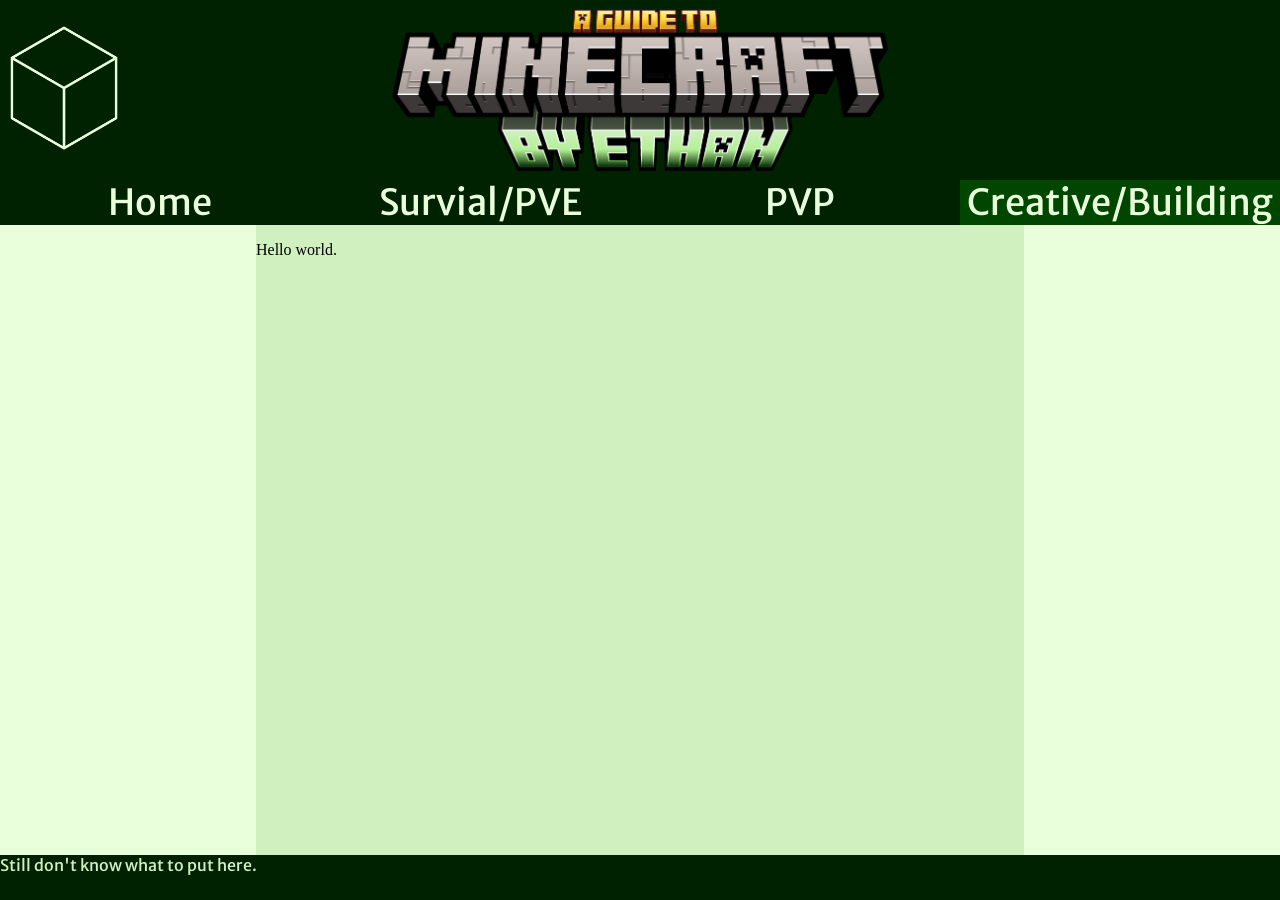
==== pagecreative.html @ 546957a4 "save" ====
<!DOCTYPE html>
<html lang=en>
<head>
    <meta charset="UTF-8">
    <link href="style.css" rel="stylesheet">
    <link rel="icon" type="png" href="logodark.png">
    <title>
        Building - A Minecraft guide
    </title>
    <!--Font from Google fonts and are open source under the SIL OPEN FONT LICENSE-->
    <link rel="preconnect" href="https://fonts.googleapis.com">
    <link rel="preconnect" href="https://fonts.gstatic.com" crossorigin>
    <link href="https://fonts.googleapis.com/css2?family=Merriweather+Sans:ital,wght@0,450;1,450&display=swap" rel="stylesheet">
</head>
<body>
    <header>
        <div class="headerlogo">
            <img src="logo.png">
        </div>
        <div class="headertext">
            <!--Immage made by me using www.blockbench.net with the www.ewanhowell.com/plugins/minecraft-title-generator plugin and is my own free use content as per www.minecraft.net/en-us/eula-->
            <img src="title.png">
        </div>
        <div class="headerspace">
        </div>
        <nav>
            <ul>
                <li>
                    <a href="index.html">
                        Home
                    </a>
                </li>
                <li>
                    <a href="pagepve.html">
                        Survial/PVE
                    </a>
                </li>
                <li>
                    <a href="pagepvp.html">
                        PVP
                    </a>
                </li>
                <li>
                    <a class="currentpage">
                        Creative/Building
                    </a>
                </li>
            </ul>
        </nav>
    </header>
    <main>
        <div class="mainthing">
            <p>
                Hello world.
            </p>
        </div>
    </main>
    <footer>
        <p>
            Still don't know what to put here.
        </p>
    </footer>
</body>
</html>
---- style.css ----
body{
    margin:0%;
    padding: 0%;
    overflow-x: hidden;
    ::-webkit-scrollbar {
        display: none;
    }
}
header{
    margin: 0%;
    padding: 0%;
    position: sticky;
    top: 0;
    display: grid;
    grid-template-areas:
    'headerlogo headertitle headerspace'
    'headernav headernav headernav';
    background-color: #002200;
    .headerlogo{
        grid-area: headerlogo;
        width: 10vw;
        align-content: center;
        justify-content: left;
        img{
            max-width: 10vw;
            max-height: 20vh;
        }
    }
    .headertext{
        grid-area: headertitle;
        width: 80vw;
        height: 20vh;
        display: flex;
        justify-content: center;
        align-items: center;
        img{
            max-width: 80vw;
            max-height: 18vh;
        }
    }
    .headerspace{
        grid-area: headerspace;
        width: 10vw;
    }
    nav{
        grid-area: headernav;
        margin:0%;
        padding: 0%;
        height: 5vh;
        ul{
            margin: 0%;
            padding: 0%;
            height: 5vh;
            list-style-type: none;
            display: flex;
            justify-content: space-evenly;
            background-color: #002200;
            a{
                margin: 0%;
                padding: 0%;
                text-align: center;
                display: block;
                text-decoration: none;
                color: #e9ffdb;
                width: 25vw;
                height: 5vh;
                font-size: 4vh;
                font-family: "Merriweather Sans", sans-serif;
                font-optical-sizing: auto;
                font-weight: 450;
                font-style: normal;
            }
            a:hover:not(.currentpage){
                background-color: #001000;
            }
            .currentpage{
                background-color: #004500;
            }
        }
    }
}
main{
    margin: 0%;
    padding: 0%;
    background-color: #e9ffdb;
    display: flex;
    justify-content: center;
    .mainthing{
        width: 60vw;
        min-height: 70vh;
        background-color: #d0f0c0;
    }
}
footer{
    margin: 0%;
    padding: 0%;
    height: 5vh;
    background-color: #002200;
    p{
        margin: 0%;
        padding: 0%;
        color: #d0f0c0;
        font-family: "Merriweather Sans", sans-serif;
        font-optical-sizing: auto;
        font-weight: 450;
        font-style: normal;
    }
}
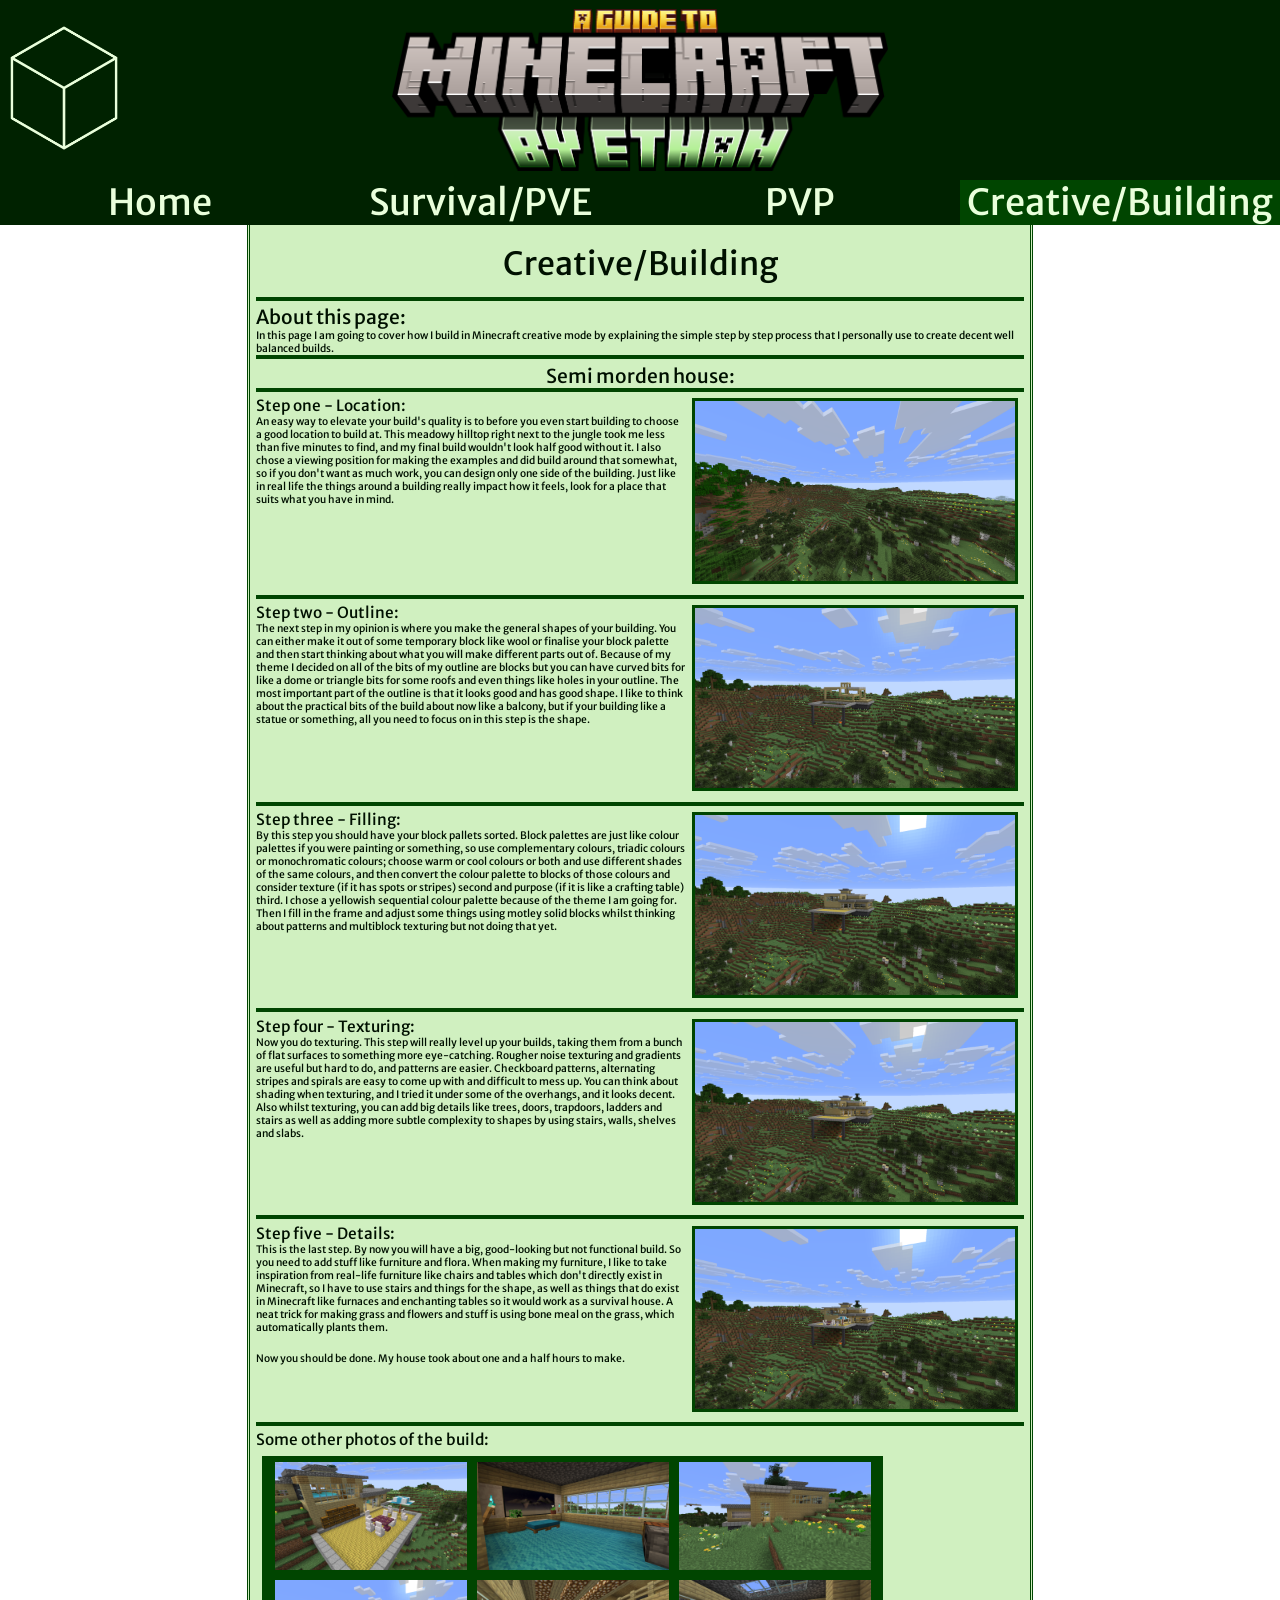
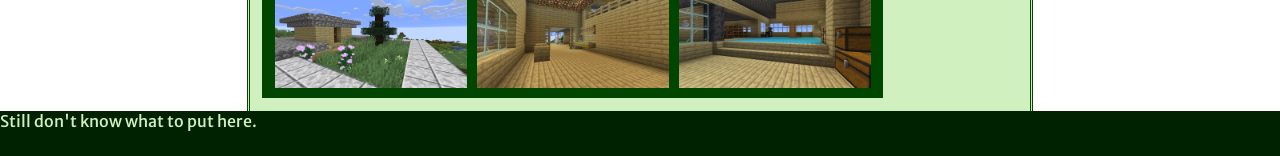
==== commit e8b2de15: "Finaly fixed You can't see the process of makeing the changes because it broke so I saved it and del" ====
--- a/pagecreative.html
+++ b/pagecreative.html
@@ -13,6 +13,9 @@
     <link href="https://fonts.googleapis.com/css2?family=Merriweather+Sans:ital,wght@0,450;1,450&display=swap" rel="stylesheet">
 </head>
 <body>
+    <video autoplay muted loop id="backgroundvideo">
+        <source src="spincreative.mp4" type="video/mp4">
+    </video>
     <header>
         <div class="headerlogo">
             <img src="logo.png">
@@ -32,7 +35,7 @@
                 </li>
                 <li>
                     <a href="pagepve.html">
-                        Survial/PVE
+                        Survival/PVE
                     </a>
                 </li>
                 <li>
@@ -49,10 +52,100 @@
         </nav>
     </header>
     <main>
-        <div class="mainthing">
-            <p>
-                Hello world.
-            </p>
+        <div class="maincreative">
+            <div class="maincreativeheader">
+                <h1>
+                    Creative/Building
+                </h1>
+            </div>
+            <div class="maincreativeabout">
+                <h2>
+                    About this page:
+                </h2>
+                <p>
+                    In this page I am going to cover how I build in Minecraft creative mode by explaining the simple step by step process that I personally use to create decent well balanced builds.
+                </p>
+            </div>
+            <div class="maincreativetitle">
+                <h2>
+                    Semi morden house:
+                </h2>
+            </div>
+            <div class="maincreativestep1discription">
+                <h3>
+                    Step one - Location:
+                </h3>
+                <p>
+                    An easy way to elevate your build's quality is to before you even start building to choose a good location to build at. This meadowy hilltop right next to the jungle took me less than five minutes to find, and my final build wouldn't look half good without it. I also chose a viewing position for making the examples and did build around that somewhat, so if you don't want as much work, you can design only one side of the building. Just like in real life the things around a building really impact how it feels, look for a place that suits what you have in mind.
+                </p>
+            </div>
+            <div class="maincreativestep1">
+                <img src="creativephotos/step1.png">
+            </div>
+            <div class="maincreativestep2discription">
+                <h3>
+                    Step two - Outline:
+                </h3>
+                <p>
+                    The next step in my opinion is where you make the general shapes of your building. You can either make it out of some temporary block like wool or finalise your block palette and then start thinking about what you will make different parts out of. Because of my theme I decided on all of the bits of my outline are blocks but you can have curved bits for like a dome or triangle bits for some roofs and even things like holes in your outline. The most important part of the outline is that it looks good and has good shape. I like to think about the practical bits of the build about now like a balcony, but if your building like a statue or something, all you need to focus on in this step is the shape.
+                </p>
+            </div>
+            <div class="maincreativestep2">
+                <img src="creativephotos/step2.png">
+            </div>
+            <div class="maincreativestep3discription">
+                <h3>
+                    Step three - Filling:
+                </h3>
+                <p>
+                    By this step you should have your block pallets sorted. Block palettes are just like colour palettes if you were painting or something, so use complementary colours, triadic colours or monochromatic colours; choose warm or cool colours or both and use different shades of the same colours, and then convert the colour palette to blocks of those colours and consider texture (if it has spots or stripes) second and purpose (if it is like a crafting table) third. I chose a yellowish sequential colour palette because of the theme I am going for. Then I fill in the frame and adjust some things using motley solid blocks whilst thinking about patterns and multiblock texturing but not doing that yet.
+                </p>
+            </div>
+            <div class="maincreativestep3">
+                <img src="creativephotos/step3.png">
+            </div>
+            <div class="maincreativestep4discription">
+                <h3>
+                    Step four - Texturing:
+                </h3>
+                <p>
+                    Now you do texturing. This step will really level up your builds, taking them from a bunch of flat surfaces to something more eye-catching. Rougher noise texturing and gradients are useful but hard to do, and patterns are easier. Checkboard patterns, alternating stripes and spirals are easy to come up with and difficult to mess up. You can think about shading when texturing, and I tried it under some of the overhangs, and it looks decent. Also whilst texturing, you can add big details like trees, doors, trapdoors, ladders and stairs as well as adding more subtle complexity to shapes by using stairs, walls, shelves and slabs.
+                </p>
+            </div>
+            <div class="maincreativestep4">
+                <img src="creativephotos/step4.png">
+            </div>
+            <div class="maincreativestep5discription">
+                <h3>
+                    Step five - Details:
+                </h3>
+                <p>
+                    This is the last step. By now you will have a big, good-looking but not functional build. So you need to add stuff like furniture and flora. When making my furniture, I like to take inspiration from real-life furniture like chairs and tables which don't directly exist in Minecraft, so I have to use stairs and things for the shape, as well as things that do exist in Minecraft like furnaces and enchanting tables so it would work as a survival house. A neat trick for making grass and flowers and stuff is using bone meal on the grass, which automatically plants them.                </p>
+                <br>
+                <p>
+                    Now you should be done. My house took about one and a half hours to make.
+                </p>
+            </div>
+            <div class="maincreativestep5">
+                <img src="creativephotos/step5.png">
+            </div>
+            <div class="maincreativesomephotos">
+                <h3>
+                    Some other photos of the build:
+                </h3>
+                <div class="photos">
+                    <div>
+                        <img src="creativephotos/balcony1.png">
+                        <img src="creativephotos/bedroom1.png">
+                        <img src="creativephotos/front1.png">
+                    </div>
+                    <div>
+                        <img src="creativephotos/garden1.png">
+                        <img src="creativephotos/mainroom1.png">
+                        <img src="creativephotos/upstairs1.png">
+                    </div>
+                </div>
+            </div>
         </div>
     </main>
     <footer>
--- a/style.css
+++ b/style.css
@@ -6,7 +6,14 @@
         display: none;
     }
 }
+#backgroundvideo{
+    z-index: 1;
+    min-height: 80vh;
+    width: 100%;
+    position: fixed;
+}
 header{
+    z-index: 3;
     margin: 0%;
     padding: 0%;
     position: sticky;
@@ -36,6 +43,11 @@
         img{
             max-width: 80vw;
             max-height: 18vh;
+            color: #d0f0c0;
+            font-size: 6vh;
+            font-family: "Merriweather Sans", sans-serif;
+            font-optical-sizing: auto;
+            font-weight: 450;
         }
     }
     .headerspace{
@@ -80,21 +92,658 @@
     }
 }
 main{
+    position: relative;
+    z-index: 2;
     margin: 0%;
     padding: 0%;
-    background-color: #e9ffdb;
     display: flex;
     justify-content: center;
-    .mainthing{
+    .mainhome{
+        border-left-width: 0.25vw;
+        border-right-width: 0.25vw;
+        border-right-color: #004500;
+        border-left-color: #004500;
+        border-right-style: double;
+        border-left-style: double;
         width: 60vw;
+        padding: 0.5vw;
         min-height: 70vh;
         background-color: #d0f0c0;
+        display: grid;
+        grid-template-areas:
+        'mainhomeheader mainhomeheader'
+        'mainhomeaboutminecraft mainhomeimmage1'
+        'mainhomeaboutwebsite mainhomeimmage2';
+        .mainhomeheader{
+            grid-area: mainhomeheader;
+            border-bottom-style: solid;
+            border-bottom-color: #004500;
+            border-bottom-width: 0.5vh;
+            h1{
+                font-size: 2.5vw;
+                margin: 0%;
+                padding: 0%;
+                margin-top: 1vw;
+                margin-bottom: 1vw;
+                color: #001000;
+                font-family: "Merriweather Sans", sans-serif;
+                font-optical-sizing: auto;
+                font-weight: 450;
+                font-style: normal;
+            }
+        }
+        .mainhomeaboutminecraft{
+            grid-area: mainhomeaboutminecraft;
+            max-width: 30vw;
+            border-bottom-style: solid;
+            border-bottom-color: #004500;
+            border-bottom-width: 0.5vh;
+            h2{
+                font-size: 1.5vw;
+                margin: 0%;
+                padding: 0%;
+                margin-top: 0.5vh;
+                color: #001000;
+                font-family: "Merriweather Sans", sans-serif;
+                font-optical-sizing: auto;
+                font-weight: 450;
+                font-style: normal;
+            }
+            p{
+                font-size: 0.8vw;
+                margin: 0%;
+                padding: 0%;
+                color: #001000;
+                font-family: "Merriweather Sans", sans-serif;
+                font-optical-sizing: auto;
+                font-weight: 450;
+                font-style: normal;
+            }
+        }
+        .mainhomeimmage1{
+            grid-area: mainhomeimmage1;
+            border-bottom-style: solid;
+            border-bottom-color: #004500;
+            border-bottom-width: 0.5vh;
+            img{
+                border-style: solid;
+                border-color: #004500;
+                border-width: .25vw;
+                max-width: 28.5vw;
+                margin: 0.5vw;
+                margin-bottom: 1vh;
+            }
+        }
+        .mainhomeaboutwebsite{
+            grid-area: mainhomeaboutwebsite;
+            max-width: 30vw;
+            h2{
+                font-size: 1.5vw;
+                margin: 0%;
+                padding: 0%;
+                margin-top: 0.5vh;
+                color: #001000;
+                font-family: "Merriweather Sans", sans-serif;
+                font-optical-sizing: auto;
+                font-weight: 450;
+                font-style: normal;
+            }
+            p{
+                font-size: 0.8vw;
+                margin: 0%;
+                padding: 0%;
+                color: #001000;
+                font-family: "Merriweather Sans", sans-serif;
+                font-optical-sizing: auto;
+                font-weight: 450;
+                font-style: normal;
+            }
+        }
+        .mainhomeimmage2{
+            grid-area: mainhomeimmage2;
+            img{
+                border-style: solid;
+                border-color: #004500;
+                border-width: .25vw;
+                max-width: 28.5vw;
+                margin: 0.5vw;
+                margin-bottom: 1vh;
+            }
+        }
+    }
+    .mainpvp{
+        border-left-width: 0.25vw;
+        border-right-width: 0.25vw;
+        border-right-color: #004500;
+        border-left-color: #004500;
+        border-right-style: double;
+        border-left-style: double;
+        width: 60vw;
+        padding: 0.5vw;
+        min-height: 70vh;
+        background-color: #d0f0c0;
+        display: grid;
+        grid-row-end: inherit;
+        grid-template-areas:
+        'mainpvpheader mainpvpheader'
+        'mainpvpabout mainpvpabout'
+        'mainpvpspaceingandtimeingvideo mainpvpspaceingandtimeing'
+        'mainpvpshieldsandshielddisablingvideo mainpvpshieldsandshielddisabling'
+        'mainpvpcooldowntrickingandattributeswappingvideo mainpvpcooldowntrickingandattributeswapping'
+        'mainpvppearlselytraingandwindchargesvideo mainpvppearlselytraingandwindcharges'
+        'mainpvpelsevideo mainpvpelse';
+        .mainpvpheader{
+            grid-area: mainpvpheader;
+            border-bottom-style: solid;
+            border-bottom-color: #004500;
+            border-bottom-width: 0.5vh;
+            text-align: center;
+            h1{
+                font-size: 2.5vw;
+                margin: 0%;
+                padding: 0%;
+                margin-top: 1vw;
+                margin-bottom: 1vw;
+                color: #001000;
+                font-family: "Merriweather Sans", sans-serif;
+                font-optical-sizing: auto;
+                font-weight: 450;
+                font-style: normal;
+            }
+        }
+        .mainpvpabout{
+            grid-area: mainpvpabout;
+            border-bottom-style: solid;
+            border-bottom-color: #004500;
+            border-bottom-width: 0.5vh;
+            h2{
+                font-size: 1.5vw;
+                margin: 0%;
+                padding: 0%;
+                margin-top: 0.5vh;
+                color: #001000;
+                font-family: "Merriweather Sans", sans-serif;
+                font-optical-sizing: auto;
+                font-weight: 450;
+                font-style: normal;
+            }
+            p{
+                font-size: 0.8vw;
+                margin: 0%;
+                padding: 0%;
+                margin-bottom: 1vh;
+                color: #001000;
+                font-family: "Merriweather Sans", sans-serif;
+                font-optical-sizing: auto;
+                font-weight: 450;
+                font-style: normal;
+            }
+        }
+        .mainpvpspaceingandtimeingvideo{
+            grid-area: mainpvpspaceingandtimeingvideo;
+            border-bottom-style: solid;
+            border-bottom-color: #004500;
+            border-bottom-width: 0.5vh;
+        }
+        .mainpvpspaceingandtimeing{
+            grid-area: mainpvpspaceingandtimeing;
+            border-bottom-style: solid;
+            border-bottom-color: #004500;
+            border-bottom-width: 0.5vh;
+            h2{
+                font-size: 1.5vw;
+                margin: 0%;
+                padding: 0%;
+                margin-top: 0.5vh;
+                color: #001000;
+                font-family: "Merriweather Sans", sans-serif;
+                font-optical-sizing: auto;
+                font-weight: 450;
+                font-style: normal;
+            }
+            p{
+                font-size: 0.8vw;
+                margin: 0%;
+                padding: 0%;
+                color: #001000;
+                font-family: "Merriweather Sans", sans-serif;
+                font-optical-sizing: auto;
+                font-weight: 450;
+                font-style: normal;
+            }
+        }
+        .mainpvpshieldsandshielddisablingvideo{
+            grid-area: mainpvpshieldsandshielddisablingvideo;
+            border-bottom-style: solid;
+            border-bottom-color: #004500;
+            border-bottom-width: 0.5vh;
+        }
+        .mainpvpshieldsandshielddisabling{
+            grid-area: mainpvpshieldsandshielddisabling;
+            border-bottom-style: solid;
+            border-bottom-color: #004500;
+            border-bottom-width: 0.5vh;
+            h2{
+                font-size: 1.5vw;
+                margin: 0%;
+                padding: 0%;
+                margin-top: 0.5vh;
+                color: #001000;
+                font-family: "Merriweather Sans", sans-serif;
+                font-optical-sizing: auto;
+                font-weight: 450;
+                font-style: normal;
+            }
+            p{
+                font-size: 0.8vw;
+                margin: 0%;
+                padding: 0%;
+                color: #001000;
+                font-family: "Merriweather Sans", sans-serif;
+                font-optical-sizing: auto;
+                font-weight: 450;
+                font-style: normal;
+            }
+        }
+        .mainpvpcooldowntrickingandattributeswappingvideo{
+            grid-area: mainpvpcooldowntrickingandattributeswappingvideo;
+            border-bottom-style: solid;
+            border-bottom-color: #004500;
+            border-bottom-width: 0.5vh;
+        }
+        .mainpvpcooldowntrickingandattributeswapping{
+            grid-area: mainpvpcooldowntrickingandattributeswapping;
+            border-bottom-style: solid;
+            border-bottom-color: #004500;
+            border-bottom-width: 0.5vh;
+            h2{
+                font-size: 1.5vw;
+                margin: 0%;
+                padding: 0%;
+                margin-top: 0.5vh;
+                color: #001000;
+                font-family: "Merriweather Sans", sans-serif;
+                font-optical-sizing: auto;
+                font-weight: 450;
+                font-style: normal;
+            }
+            p{
+                font-size: 0.8vw;
+                margin: 0%;
+                padding: 0%;
+                color: #001000;
+                font-family: "Merriweather Sans", sans-serif;
+                font-optical-sizing: auto;
+                font-weight: 450;
+                font-style: normal;
+            }
+        }
+        .mainpvppearlselytraingandwindchargesvideo{
+            grid-area: mainpvppearlselytraingandwindchargesvideo;
+            border-bottom-style: solid;
+            border-bottom-color: #004500;
+            border-bottom-width: 0.5vh;
+        }
+        .mainpvppearlselytraingandwindcharges{
+            grid-area: mainpvppearlselytraingandwindcharges;
+            border-bottom-style: solid;
+            border-bottom-color: #004500;
+            border-bottom-width: 0.5vh;
+            h2{
+                font-size: 1.5vw;
+                margin: 0%;
+                padding: 0%;
+                margin-top: 0.5vh;
+                color: #001000;
+                font-family: "Merriweather Sans", sans-serif;
+                font-optical-sizing: auto;
+                font-weight: 450;
+                font-style: normal;
+            }
+            p{
+                font-size: 0.8vw;
+                margin: 0%;
+                padding: 0%;
+                color: #001000;
+                font-family: "Merriweather Sans", sans-serif;
+                font-optical-sizing: auto;
+                font-weight: 450;
+                font-style: normal;
+            }
+        }
+        .mainpvpelsevideo{
+            grid-area: mainpvpelsevideo;
+        }
+        .mainpvpelse{
+            grid-area: mainpvpelse;
+            h2{
+                font-size: 1.5vw;
+                margin: 0%;
+                padding: 0%;
+                margin-top: 0.5vh;
+                color: #001000;
+                font-family: "Merriweather Sans", sans-serif;
+                font-optical-sizing: auto;
+                font-weight: 450;
+                font-style: normal;
+            }
+            p{
+                font-size: 0.8vw;
+                margin: 0%;
+                padding: 0%;
+                color: #001000;
+                font-family: "Merriweather Sans", sans-serif;
+                font-optical-sizing: auto;
+                font-weight: 450;
+                font-style: normal;
+            }
+        }
+    }
+    .maincreative{
+        border-left-width: 0.25vw;
+        border-right-width: 0.25vw;
+        border-right-color: #004500;
+        border-left-color: #004500;
+        border-right-style: double;
+        border-left-style: double;
+        width: 60vw;
+        padding: 0.5vw;
+        min-height: 70vh;
+        background-color: #d0f0c0;
+        display: grid;
+        grid-row-end: inherit;
+        grid-template-areas:
+        'maincreativeheader maincreativeheader'
+        'maincreativeabout maincreativeabout'
+        'maincreativetitle maincreativetitle'
+        'maincreativestep1discription maincreativestep1'
+        'maincreativestep2discription maincreativestep2'
+        'maincreativestep3discription maincreativestep3'
+        'maincreativestep4discription maincreativestep4'
+        'maincreativestep5discription maincreativestep5'
+        'maincreativesomephotos maincreativesomephotos';
+        div{
+            h1{
+                font-size: 2.5vw;
+                margin: 0%;
+                padding: 0%;
+                margin-top: 1vw;
+                margin-bottom: 1vw;
+                color: #001000;
+                font-family: "Merriweather Sans", sans-serif;
+                font-optical-sizing: auto;
+                font-weight: 450;
+                font-style: normal;
+            }
+            h2{
+                font-size: 1.5vw;
+                margin: 0%;
+                padding: 0%;
+                margin-top: 0.5vh;
+                color: #001000;
+                font-family: "Merriweather Sans", sans-serif;
+                font-optical-sizing: auto;
+                font-weight: 450;
+                font-style: normal;
+            }
+            h3{
+                font-size: 1.2vw;
+                margin: 0%;
+                padding: 0%;
+                margin-top: 0.5vh;
+                color: #001000;
+                font-family: "Merriweather Sans", sans-serif;
+                font-optical-sizing: auto;
+                font-weight: 450;
+                font-style: normal;
+            }
+            p{
+                font-size: 0.8vw;
+                margin: 0%;
+                padding: 0%;
+                color: #001000;
+                font-family: "Merriweather Sans", sans-serif;
+                font-optical-sizing: auto;
+                font-weight: 450;
+                font-style: normal;
+            }
+            img{
+                max-width: 25vw;
+                border-style: solid;
+                border-color: #004500;
+                border-width: .25vw;
+                margin: 0.5vw;
+            }
+        }
+        .maincreativeheader{
+            grid-area: maincreativeheader;
+            border-bottom-style: solid;
+            border-bottom-color: #004500;
+            border-bottom-width: 0.5vh;
+            text-align: center;
+        }
+        .maincreativeabout{
+            grid-area: maincreativeabout;
+            border-bottom-style: solid;
+            border-bottom-color: #004500;
+            border-bottom-width: 0.5vh;
+        }
+        .maincreativetitle{
+            grid-area: maincreativetitle;
+            border-bottom-style: solid;
+            border-bottom-color: #004500;
+            border-bottom-width: 0.5vh;
+            text-align: center;
+        }
+        .maincreativestep1discription{
+            grid-area: maincreativestep1discription;
+            border-bottom-style: solid;
+            border-bottom-color: #004500;
+            border-bottom-width: 0.5vh;
+        }
+        .maincreativestep1{
+            grid-area: maincreativestep1;
+            border-bottom-style: solid;
+            border-bottom-color: #004500;
+            border-bottom-width: 0.5vh;
+        }
+        .maincreativestep2discription{
+            grid-area: maincreativestep2discription;
+            border-bottom-style: solid;
+            border-bottom-color: #004500;
+            border-bottom-width: 0.5vh;
+        }
+        .maincreativestep2{
+            grid-area: maincreativestep2;
+            border-bottom-style: solid;
+            border-bottom-color: #004500;
+            border-bottom-width: 0.5vh;
+        }
+        .maincreativestep3discription{
+            grid-area: maincreativestep3discription;
+            border-bottom-style: solid;
+            border-bottom-color: #004500;
+            border-bottom-width: 0.5vh;
+        }
+        .maincreativestep3{
+            grid-area: maincreativestep3;
+            border-bottom-style: solid;
+            border-bottom-color: #004500;
+            border-bottom-width: 0.5vh;
+        }
+        .maincreativestep4discription{
+            grid-area: maincreativestep4discription;
+            border-bottom-style: solid;
+            border-bottom-color: #004500;
+            border-bottom-width: 0.5vh;
+        }
+        .maincreativestep4{
+            grid-area: maincreativestep4;
+            border-bottom-style: solid;
+            border-bottom-color: #004500;
+            border-bottom-width: 0.5vh;
+        }
+        .maincreativestep5discription{
+            grid-area: maincreativestep5discription;
+            border-bottom-style: solid;
+            border-bottom-color: #004500;
+            border-bottom-width: 0.5vh;
+        }
+        .maincreativestep5{
+            grid-area: maincreativestep5;
+            border-bottom-style: solid;
+            border-bottom-color: #004500;
+            border-bottom-width: 0.5vh;
+        }
+        .maincreativesomephotos{
+            grid-area: maincreativesomephotos;
+            .photos{
+                max-width: 48vw;
+                border-style: solid;
+                border-color: #004500;
+                border-width: .25vw;
+                margin: 0.5vw;
+                background-color: #004500;
+                display: grid;
+                align-content: space-evenly;
+                justify-content: center;
+                div{
+                    margin:0%;
+                    padding: 0%;
+                    img{
+                        margin: 0%;
+                        border: 0%;
+                        padding: 0%;
+                        width: 15vw;
+                    }
+                }
+            }
+        }
+    }
+    .mainpve{
+        border-left-width: 0.25vw;
+        border-right-width: 0.25vw;
+        border-right-color: #004500;
+        border-left-color: #004500;
+        border-right-style: double;
+        border-left-style: double;
+        width: 60vw;
+        padding: 0.5vw;
+        min-height: 70vh;
+        background-color: #d0f0c0;
+        display: grid;
+        grid-row-end: inherit;
+        grid-template-areas:
+        'mainpveheader mainpveheader'
+        'mainpveabout mainpveabout'
+        'mainpveday1 mainpveday1photos';
+        div{
+            h1{
+                font-size: 2.5vw;
+                margin: 0%;
+                padding: 0%;
+                margin-top: 1vw;
+                margin-bottom: 1vw;
+                color: #001000;
+                font-family: "Merriweather Sans", sans-serif;
+                font-optical-sizing: auto;
+                font-weight: 450;
+                font-style: normal;
+            }
+            h2{
+                font-size: 1.5vw;
+                margin: 0%;
+                padding: 0%;
+                margin-top: 0.5vh;
+                color: #001000;
+                font-family: "Merriweather Sans", sans-serif;
+                font-optical-sizing: auto;
+                font-weight: 450;
+                font-style: normal;
+            }
+            h3{
+                font-size: 1.2vw;
+                margin: 0%;
+                padding: 0%;
+                margin-top: 0.5vh;
+                color: #001000;
+                font-family: "Merriweather Sans", sans-serif;
+                font-optical-sizing: auto;
+                font-weight: 450;
+                font-style: normal;
+            }
+            p{
+                font-size: 0.8vw;
+                margin: 0%;
+                padding: 0%;
+                color: #001000;
+                font-family: "Merriweather Sans", sans-serif;
+                font-optical-sizing: auto;
+                font-weight: 450;
+                font-style: normal;
+            }
+            img{
+                max-width: 25vw;
+                border-style: solid;
+                border-color: #004500;
+                border-width: .25vw;
+                margin: 0.5vw;
+            }
+        }
+        .mainpveheader{
+            grid-area: mainpveheader;
+            border-bottom-style: solid;
+            border-bottom-color: #004500;
+            border-bottom-width: 0.5vh;
+            text-align: center;
+        }
+        .mainpveabout{
+            grid-area: mainpveabout;
+            border-bottom-style: solid;
+            border-bottom-color: #004500;
+            border-bottom-width: 0.5vh;
+        }
+        .mainpveday1{
+            grid-area: mainpveabout;
+            border-bottom-style: solid;
+            border-bottom-color: #004500;
+            border-bottom-width: 0.5vh;
+        }
+        .mainpveday1photos{
+            grid-area: mainpveabout;
+            border-bottom-style: solid;
+            border-bottom-color: #004500;
+            border-bottom-width: 0.5vh;
+        }
+        .mainpveday2photos{
+            grid-area: mainpveabout;
+            border-bottom-style: solid;
+            border-bottom-color: #004500;
+            border-bottom-width: 0.5vh;
+        }
+        .mainpveday2{
+            grid-area: mainpveabout;
+            border-bottom-style: solid;
+            border-bottom-color: #004500;
+            border-bottom-width: 0.5vh;
+        }
+
     }
 }
+/*I made the border my self using minecraft resources as refrence. Im just saveing the code here.
+border-image-source: url(border.png);
+border-image-width: 1vw;
+border-image-repeat: repeat;  
+border-image-slice: 28;
+border-image-outset: 1vw;*/
 footer{
+    position: relative;
+    bottom: 0;
+    z-index: 2;
     margin: 0%;
     padding: 0%;
     height: 5vh;
+    width: 100vw;
     background-color: #002200;
     p{
         margin: 0%;
@@ -105,4 +754,83 @@
         font-weight: 450;
         font-style: normal;
     }
+}
+.videothing{
+    position: static;
+    border-style: solid;
+    border-color: #004500;
+    border-width: .25vw;
+    max-width: 29vw;
+    margin: 0.5vw;
+    .videothingest{
+        position:relative;
+        video{
+            position: relative;
+            display: block;
+            max-width: 100%;
+            height: calc(100%-2vw);
+        }
+        .videobuttons{
+            width: 100%;
+            z-index: 3;
+            position: absolute;
+            bottom: 0;
+            button{
+                padding: 0%;
+                margin: 0%;
+                position: relative;
+                background: none;
+                border: none;
+                img{
+                    width: 2vw;
+                }
+            }
+            .fullscreanbutton{
+                    position: absolute;
+                    padding: 0%;
+                    margin: 0%;
+                    background: none;
+                    border: none;
+                    right: 0;
+                }
+        }
+        .volume{
+            position: absolute;
+            bottom: 2.1vw;
+            left: 3vw;
+            z-index: 3;
+            background-color: #00100055;
+            width: 2vw;
+            input{
+                writing-mode: vertical-rl;
+                appearance: slider-vertical;
+                direction: rtl;
+            }
+        }
+    }
+    .timebar{
+        bottom: 0;
+        z-index: 3;
+        -webkit-appearance: none;
+        appearance: none;
+        width: 100%;
+        overflow: hidden;
+        margin: 0%;
+    }
+    .timebar::-webkit-slider-runnable-track{
+        -webkit-appearance: none;
+        appearance: none;
+        height: 2vw;
+        width: 100%;
+        background-color: #d0f0c0;
+}
+    .timebar::-webkit-slider-thumb{
+        -webkit-appearance: none;
+        appearance: none;
+        height: 2vw;
+        width: 2vw;
+        background-color: #004500;
+        border: 1vw solid #004500;
+        box-shadow: -101.9vw 0px 0px 100vw #004500;
+    }
 }
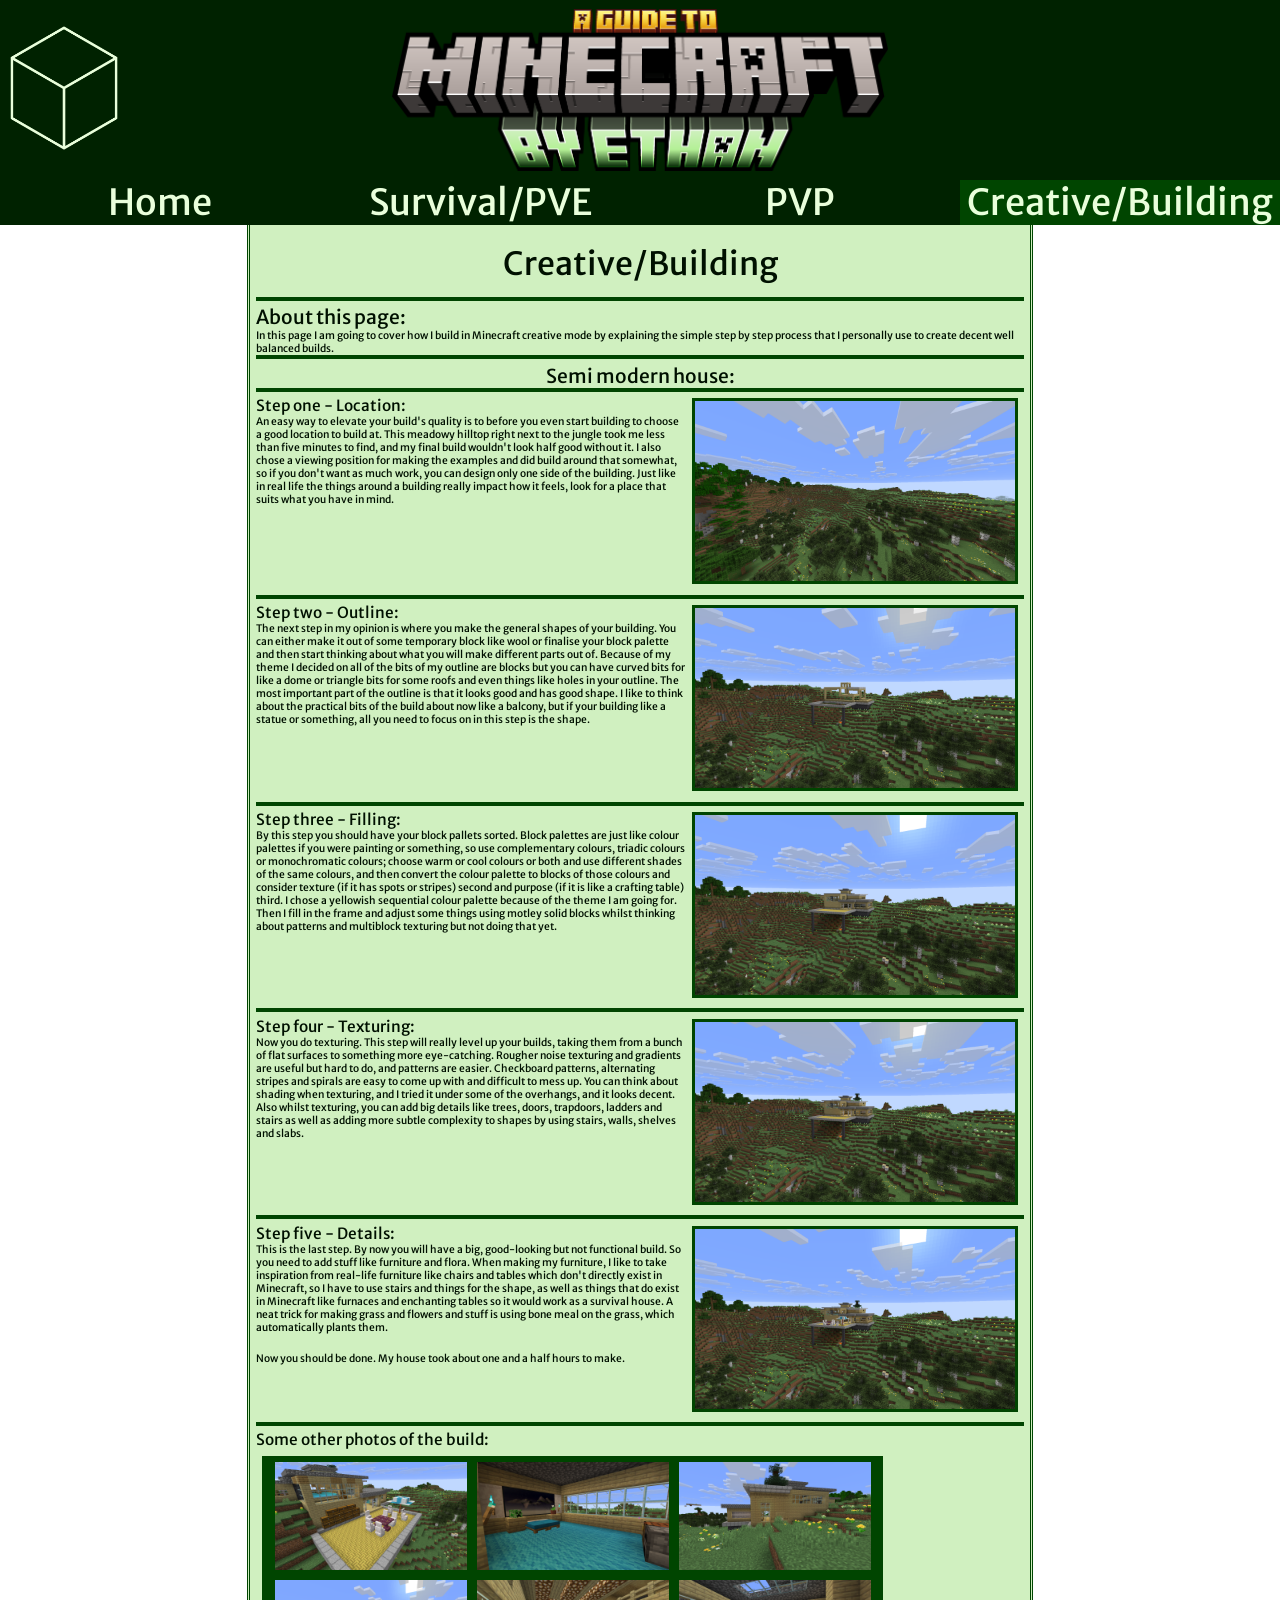
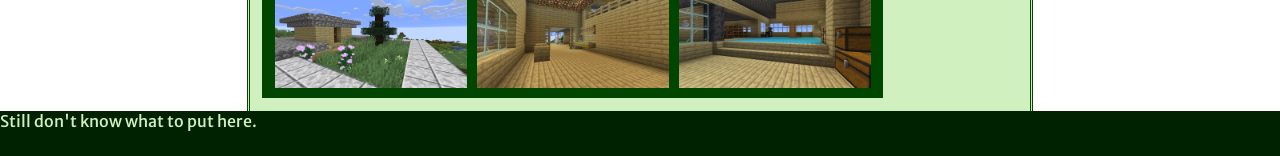
==== commit 5e83798f: "Apr 23, 2026, 10:32 AM" ====
--- a/pagecreative.html
+++ b/pagecreative.html
@@ -68,7 +68,7 @@
             </div>
             <div class="maincreativetitle">
                 <h2>
-                    Semi morden house:
+                    Semi modern house:
                 </h2>
             </div>
             <div class="maincreativestep1discription">
--- a/style.css
+++ b/style.css
@@ -636,7 +636,8 @@
         grid-template-areas:
         'mainpveheader mainpveheader'
         'mainpveabout mainpveabout'
-        'mainpveday1 mainpveday1photos';
+        'mainpveday1 mainpveday1photos'
+        'mainpveday2photos mainpveday2';
         div{
             h1{
                 font-size: 2.5vw;
@@ -704,25 +705,25 @@
             border-bottom-width: 0.5vh;
         }
         .mainpveday1{
-            grid-area: mainpveabout;
+            grid-area: mainpveday1;
             border-bottom-style: solid;
             border-bottom-color: #004500;
             border-bottom-width: 0.5vh;
         }
         .mainpveday1photos{
-            grid-area: mainpveabout;
+            grid-area: mainpveday1photos;
             border-bottom-style: solid;
             border-bottom-color: #004500;
             border-bottom-width: 0.5vh;
         }
         .mainpveday2photos{
-            grid-area: mainpveabout;
+            grid-area: mainpveday2photos;
             border-bottom-style: solid;
             border-bottom-color: #004500;
             border-bottom-width: 0.5vh;
         }
         .mainpveday2{
-            grid-area: mainpveabout;
+            grid-area: mainpveday2;
             border-bottom-style: solid;
             border-bottom-color: #004500;
             border-bottom-width: 0.5vh;
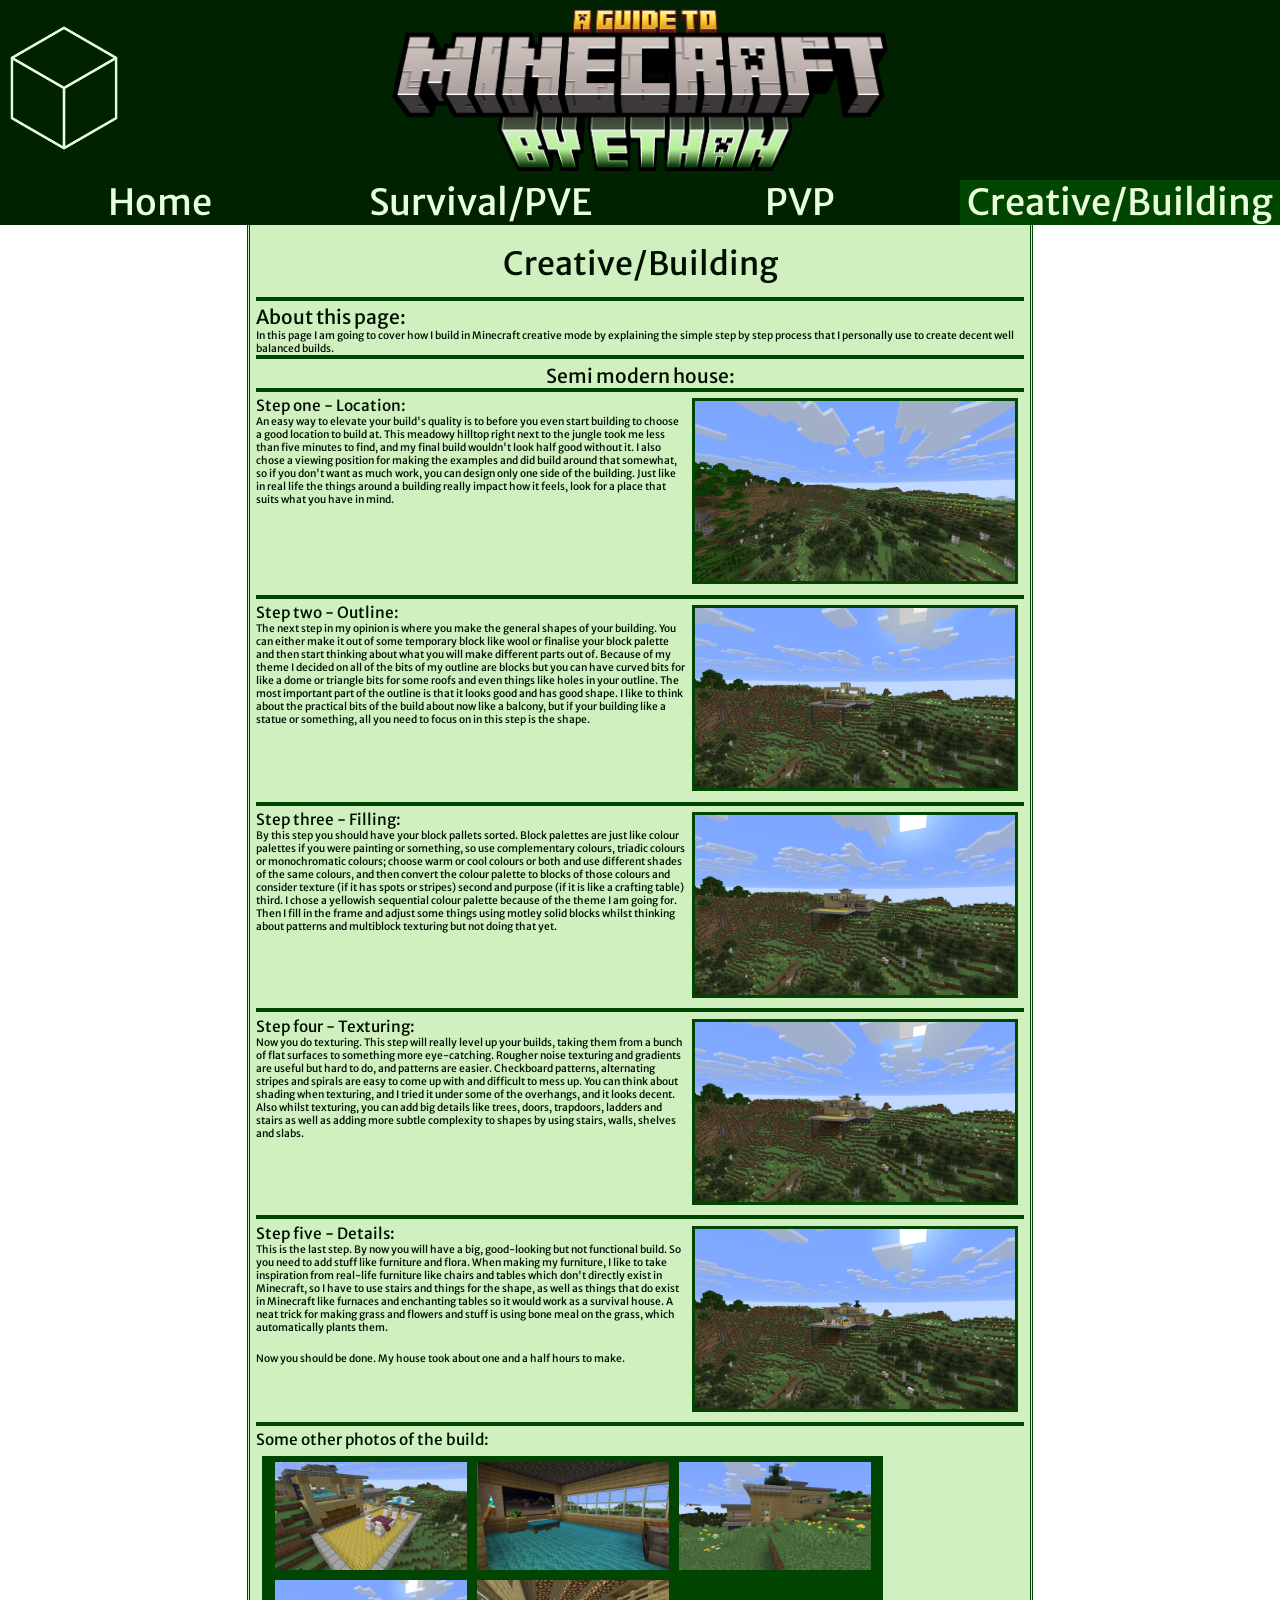
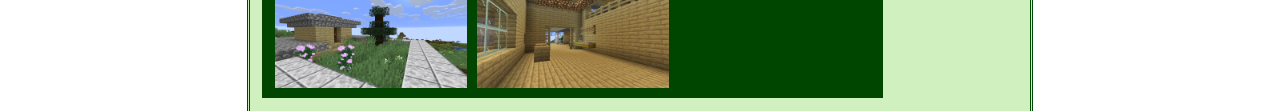
==== commit b626709e: "Apr 23, 2026, 11:19 AM" ====
--- a/pagecreative.html
+++ b/pagecreative.html
@@ -3,7 +3,7 @@
 <head>
     <meta charset="UTF-8">
     <link href="style.css" rel="stylesheet">
-    <link rel="icon" type="png" href="logodark.png">
+    <link rel="icon" type="png/icon" href="logodark.png">
     <title>
         Building - A Minecraft guide
     </title>
@@ -20,9 +20,9 @@
         <div class="headerlogo">
             <img src="logo.png">
         </div>
-        <div class="headertext">
+        <div class="headertext" alt=" ">
             <!--Immage made by me using www.blockbench.net with the www.ewanhowell.com/plugins/minecraft-title-generator plugin and is my own free use content as per www.minecraft.net/en-us/eula-->
-            <img src="title.png">
+            <img src="title.png" alt="A guid to Minecraft by Ethan">
         </div>
         <div class="headerspace">
         </div>
@@ -80,7 +80,7 @@
                 </p>
             </div>
             <div class="maincreativestep1">
-                <img src="creativephotos/step1.png">
+                <img src="creativephotos/step1.png" alt="A meadowy hilltop.">
             </div>
             <div class="maincreativestep2discription">
                 <h3>
@@ -91,7 +91,7 @@
                 </p>
             </div>
             <div class="maincreativestep2">
-                <img src="creativephotos/step2.png">
+                <img src="creativephotos/step2.png" alt="A wireframe outline of a house.">
             </div>
             <div class="maincreativestep3discription">
                 <h3>
@@ -102,7 +102,7 @@
                 </p>
             </div>
             <div class="maincreativestep3">
-                <img src="creativephotos/step3.png">
+                <img src="creativephotos/step3.png" alt="The same outline now filled in.">
             </div>
             <div class="maincreativestep4discription">
                 <h3>
@@ -113,7 +113,7 @@
                 </p>
             </div>
             <div class="maincreativestep4">
-                <img src="creativephotos/step4.png">
+                <img src="creativephotos/step4.png" alt="The building with a little bit of texture.">
             </div>
             <div class="maincreativestep5discription">
                 <h3>
@@ -127,7 +127,7 @@
                 </p>
             </div>
             <div class="maincreativestep5">
-                <img src="creativephotos/step5.png">
+                <img src="creativephotos/step5.png" alt="The house now with furniture.">
             </div>
             <div class="maincreativesomephotos">
                 <h3>
@@ -135,14 +135,14 @@
                 </h3>
                 <div class="photos">
                     <div>
-                        <img src="creativephotos/balcony1.png">
-                        <img src="creativephotos/bedroom1.png">
-                        <img src="creativephotos/front1.png">
+                        <img src="creativephotos/balcony1.png" alt="The houses balcony.">
+                        <img src="creativephotos/bedroom1.png" alt="The houses bedroom.">
+                        <img src="creativephotos/front1.png" alt="The front of the house.">
                     </div>
                     <div>
-                        <img src="creativephotos/garden1.png">
-                        <img src="creativephotos/mainroom1.png">
-                        <img src="creativephotos/upstairs1.png">
+                        <img src="creativephotos/garden1.png" alt="The houses rooftop garden.">
+                        <img src="creativephotos/mainroom1.png" alt="The main entrance room.">
+                        <img src="creativephotos/upstairs1.png" alt="The upstairs with lots of workstations.>
                     </div>
                 </div>
             </div>
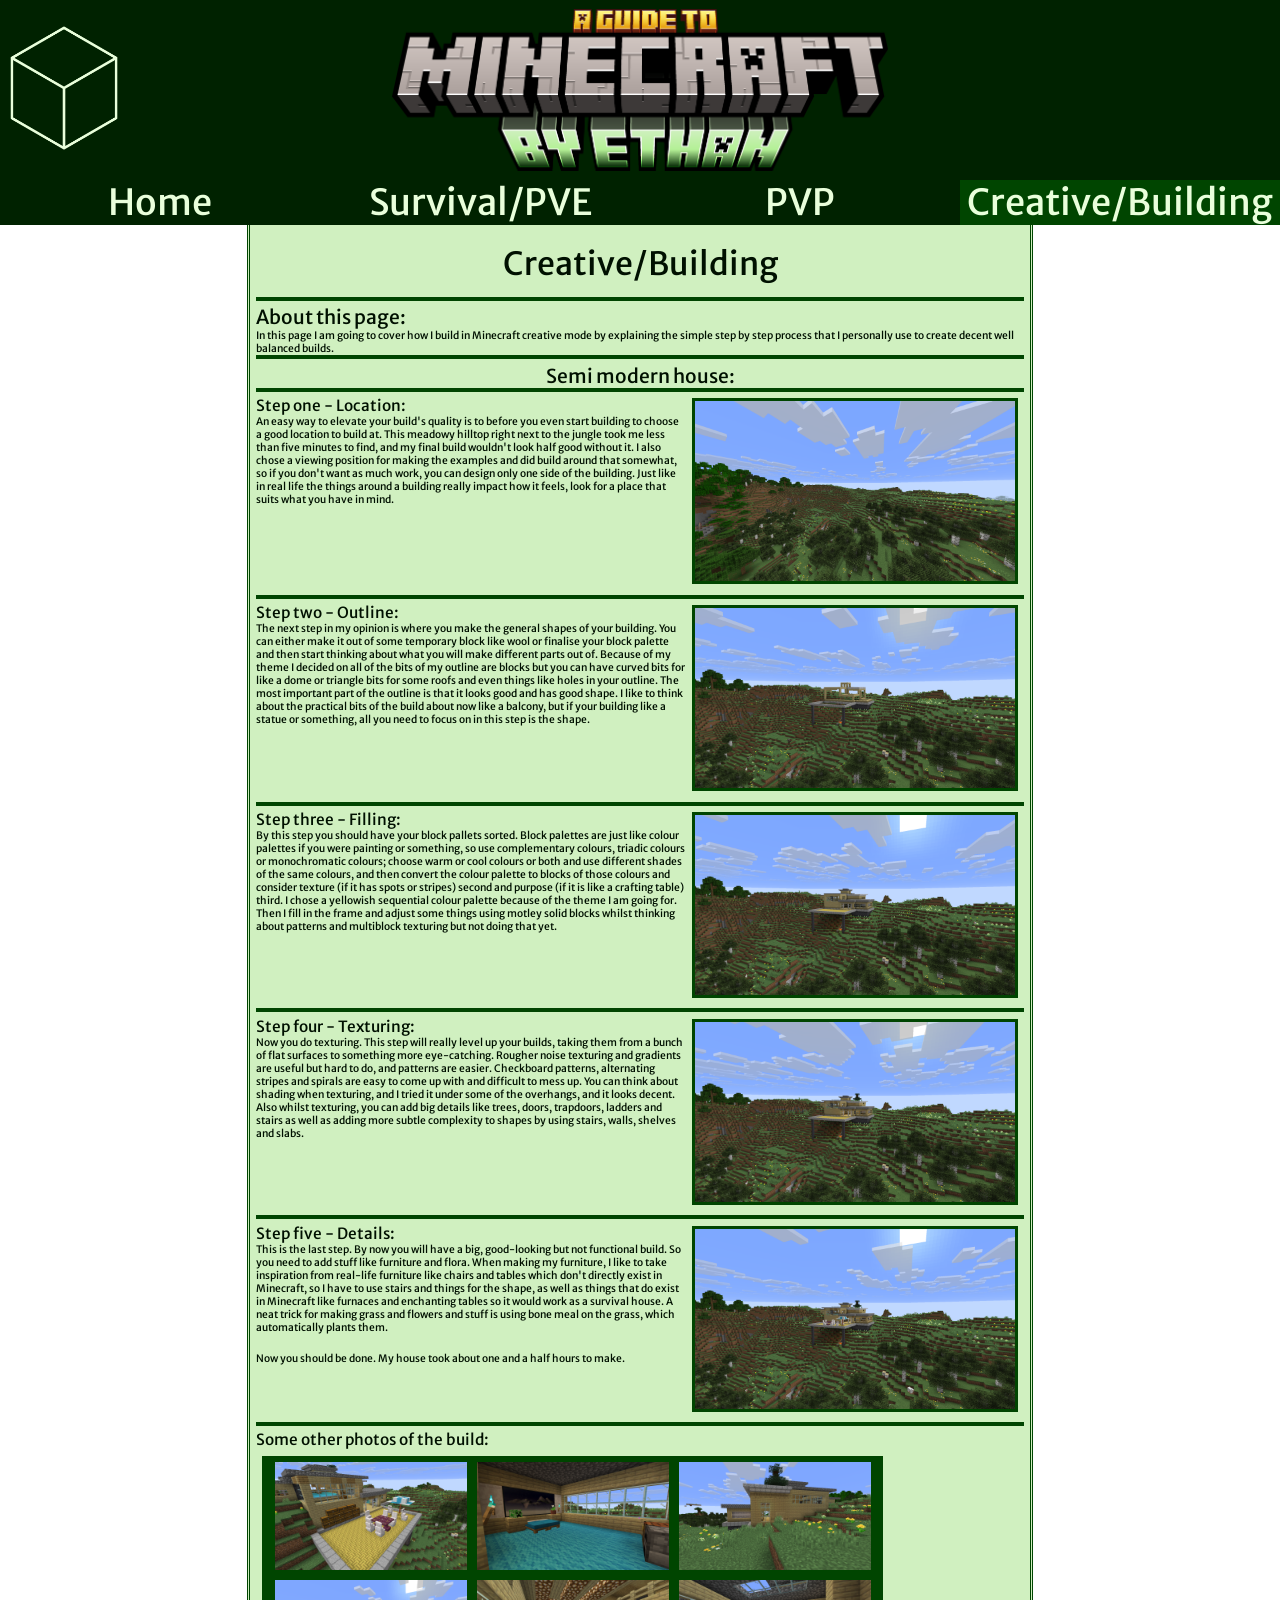
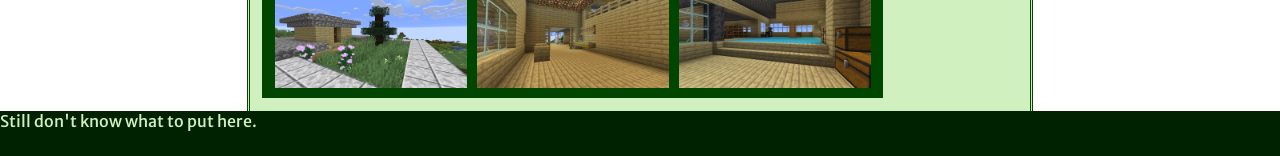
==== commit 37a5cc27: "Apr 23, 2026, 11:21 AM" ====
--- a/pagecreative.html
+++ b/pagecreative.html
@@ -18,9 +18,9 @@
     </video>
     <header>
         <div class="headerlogo">
-            <img src="logo.png">
+            <img src="logo.png" alt=" ">
         </div>
-        <div class="headertext" alt=" ">
+        <div class="headertext">
             <!--Immage made by me using www.blockbench.net with the www.ewanhowell.com/plugins/minecraft-title-generator plugin and is my own free use content as per www.minecraft.net/en-us/eula-->
             <img src="title.png" alt="A guid to Minecraft by Ethan">
         </div>
@@ -142,7 +142,7 @@
                     <div>
                         <img src="creativephotos/garden1.png" alt="The houses rooftop garden.">
                         <img src="creativephotos/mainroom1.png" alt="The main entrance room.">
-                        <img src="creativephotos/upstairs1.png" alt="The upstairs with lots of workstations.>
+                        <img src="creativephotos/upstairs1.png" alt="The upstairs with lots of workstations.">
                     </div>
                 </div>
             </div>
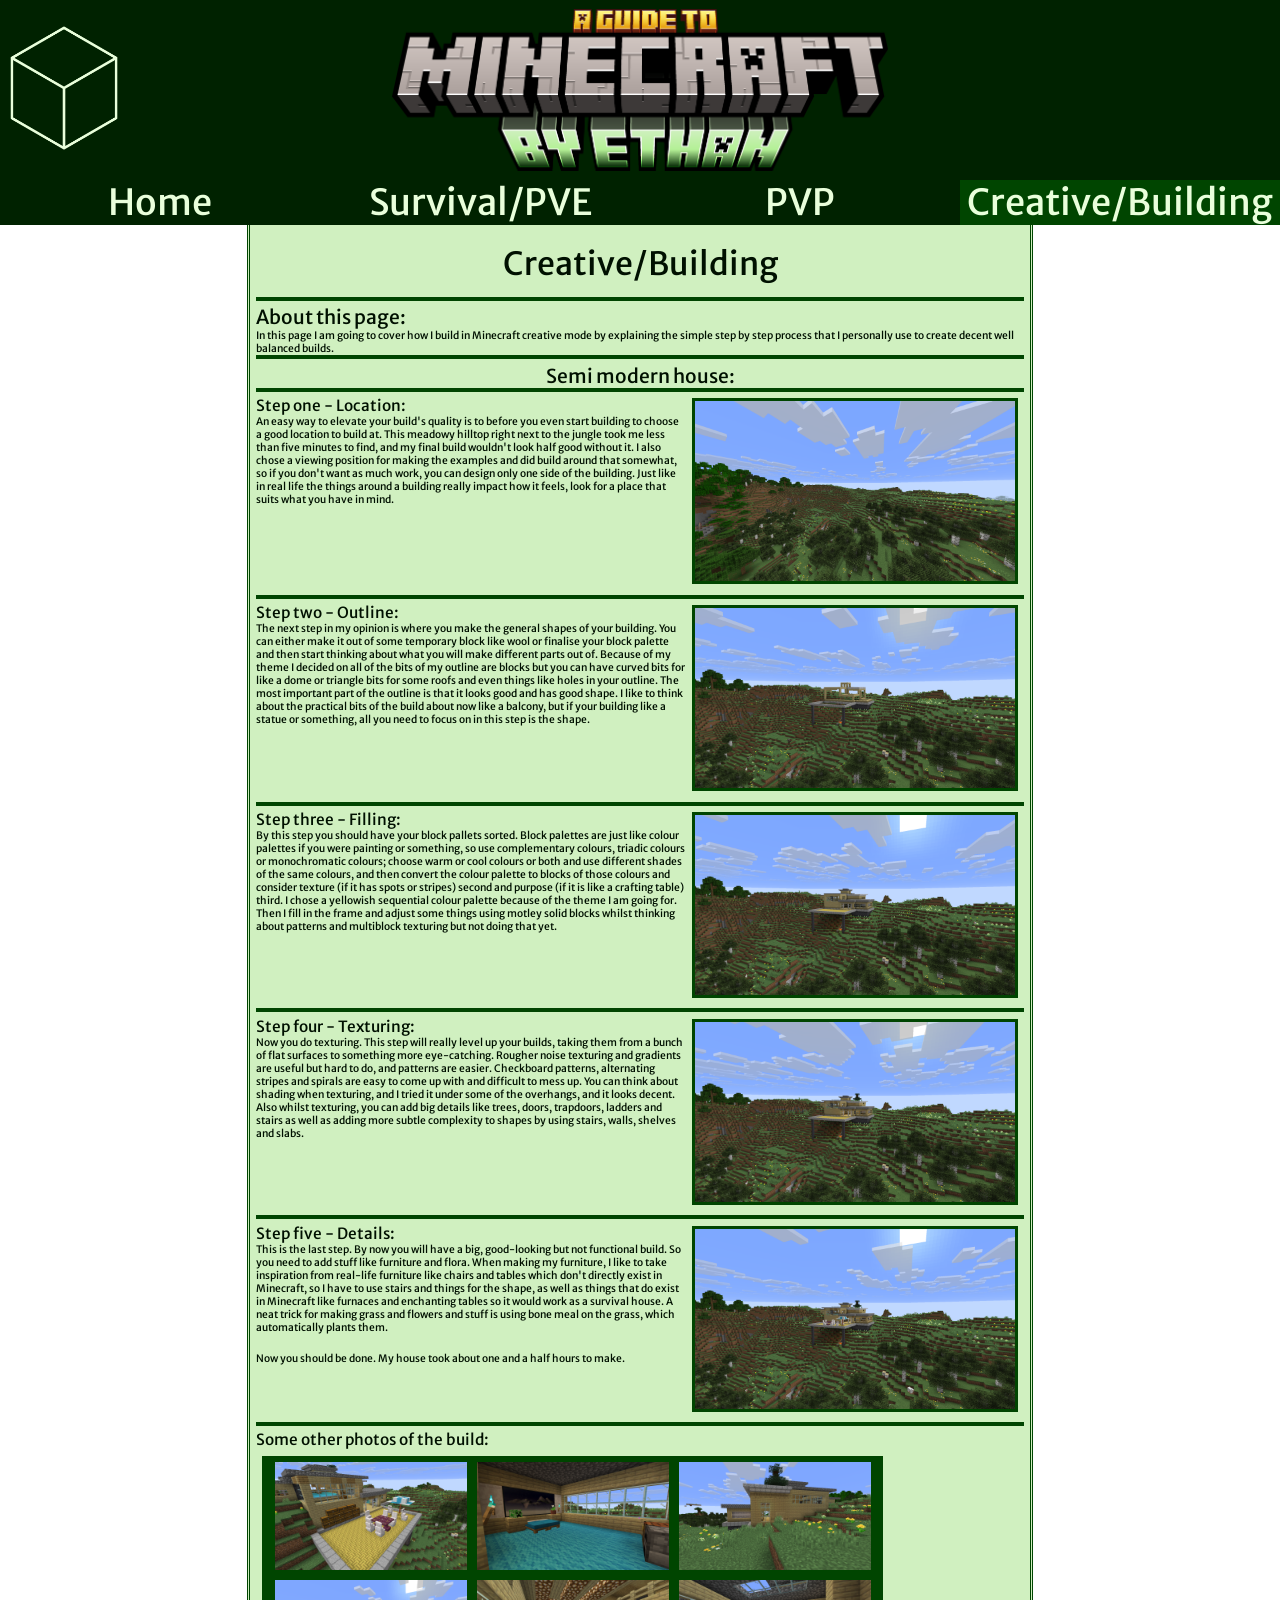
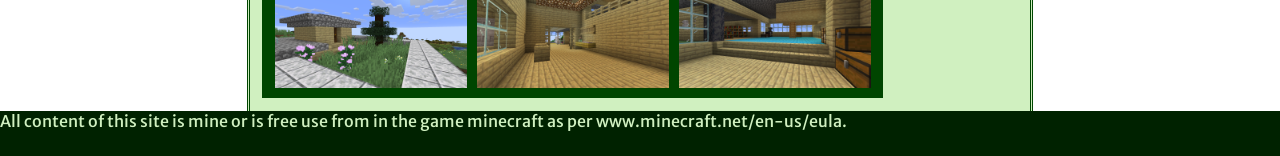
==== commit 3054f104: "onemore" ====
--- a/pagecreative.html
+++ b/pagecreative.html
@@ -150,7 +150,7 @@
     </main>
     <footer>
         <p>
-            Still don't know what to put here.
+            All content of this site is mine or is free use from in the game minecraft as per www.minecraft.net/en-us/eula.
         </p>
     </footer>
 </body>
--- a/style.css
+++ b/style.css
@@ -5,6 +5,12 @@
     ::-webkit-scrollbar {
         display: none;
     }
+}
+#backgroundimmage{
+    z-index: 1;
+    min-height: 80vh;
+    width: 100%;
+    position: fixed;
 }
 #backgroundvideo{
     z-index: 1;
@@ -637,7 +643,9 @@
         'mainpveheader mainpveheader'
         'mainpveabout mainpveabout'
         'mainpveday1 mainpveday1photos'
-        'mainpveday2photos mainpveday2';
+        'mainpveday2photos mainpveday2'
+        'mainpveday3 mainpveday3photos'
+        'mainpveelse mainpveelse';
         div{
             h1{
                 font-size: 2.5vw;
@@ -683,12 +691,46 @@
                 font-weight: 450;
                 font-style: normal;
             }
-            img{
-                max-width: 25vw;
+            .photos{
+                width: 23.5vw;
                 border-style: solid;
                 border-color: #004500;
                 border-width: .25vw;
                 margin: 0.5vw;
+                background-color: #004500;
+                display: grid;
+                align-content: space-evenly;
+                justify-content: center;
+                .gridlenth3{
+                    margin:0%;
+                    padding: 0%;
+                    img{
+                        margin: 0%;
+                        border: 0%;
+                        padding: 0%;
+                        max-width: 7vw;
+                    }
+                }
+                .gridlenth4{
+                    margin:0%;
+                    padding: 0%;
+                    img{
+                        margin: 0%;
+                        border: 0%;
+                        padding: 0%;
+                        max-width: 5.5vw;
+                    }
+                }
+                div{
+                    margin:0%;
+                    padding: 0%;
+                    img{
+                        margin: 0%;
+                        border: 0%;
+                        padding: 0%;
+                        width: 7vw;
+                    }
+                }
             }
         }
         .mainpveheader{
@@ -715,12 +757,14 @@
             border-bottom-style: solid;
             border-bottom-color: #004500;
             border-bottom-width: 0.5vh;
+            
         }
         .mainpveday2photos{
             grid-area: mainpveday2photos;
             border-bottom-style: solid;
             border-bottom-color: #004500;
             border-bottom-width: 0.5vh;
+            
         }
         .mainpveday2{
             grid-area: mainpveday2;
@@ -728,7 +772,21 @@
             border-bottom-color: #004500;
             border-bottom-width: 0.5vh;
         }
-
+        .mainpveday3{
+            grid-area: mainpveday3;
+            border-bottom-style: solid;
+            border-bottom-color: #004500;
+            border-bottom-width: 0.5vh;
+        }
+        .mainpveday3photos{
+            grid-area: mainpveday3photos;
+            border-bottom-style: solid;
+            border-bottom-color: #004500;
+            border-bottom-width: 0.5vh;
+        }
+        .mainpveelse{
+            grid-area: mainpveelse;
+        }
     }
 }
 /*I made the border my self using minecraft resources as refrence. Im just saveing the code here.
@@ -824,7 +882,7 @@
         height: 2vw;
         width: 100%;
         background-color: #d0f0c0;
-}
+    }
     .timebar::-webkit-slider-thumb{
         -webkit-appearance: none;
         appearance: none;
